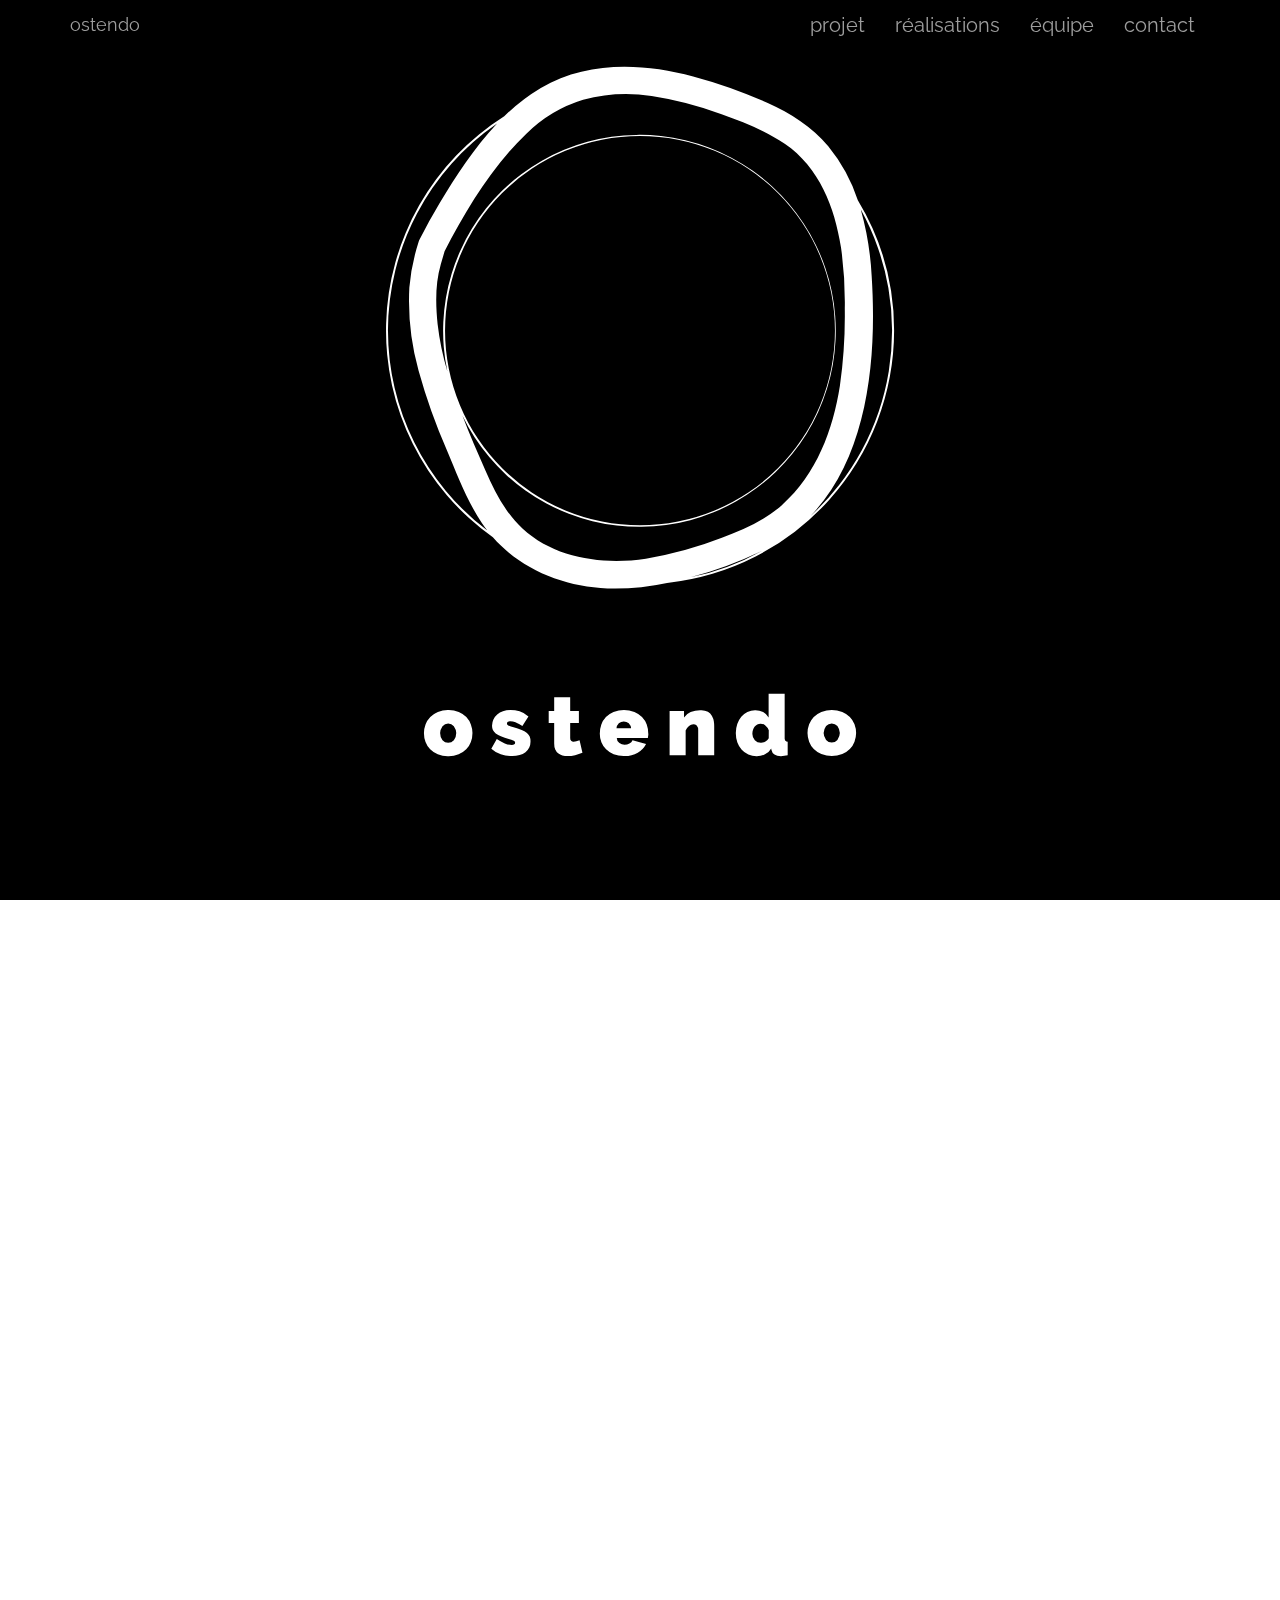
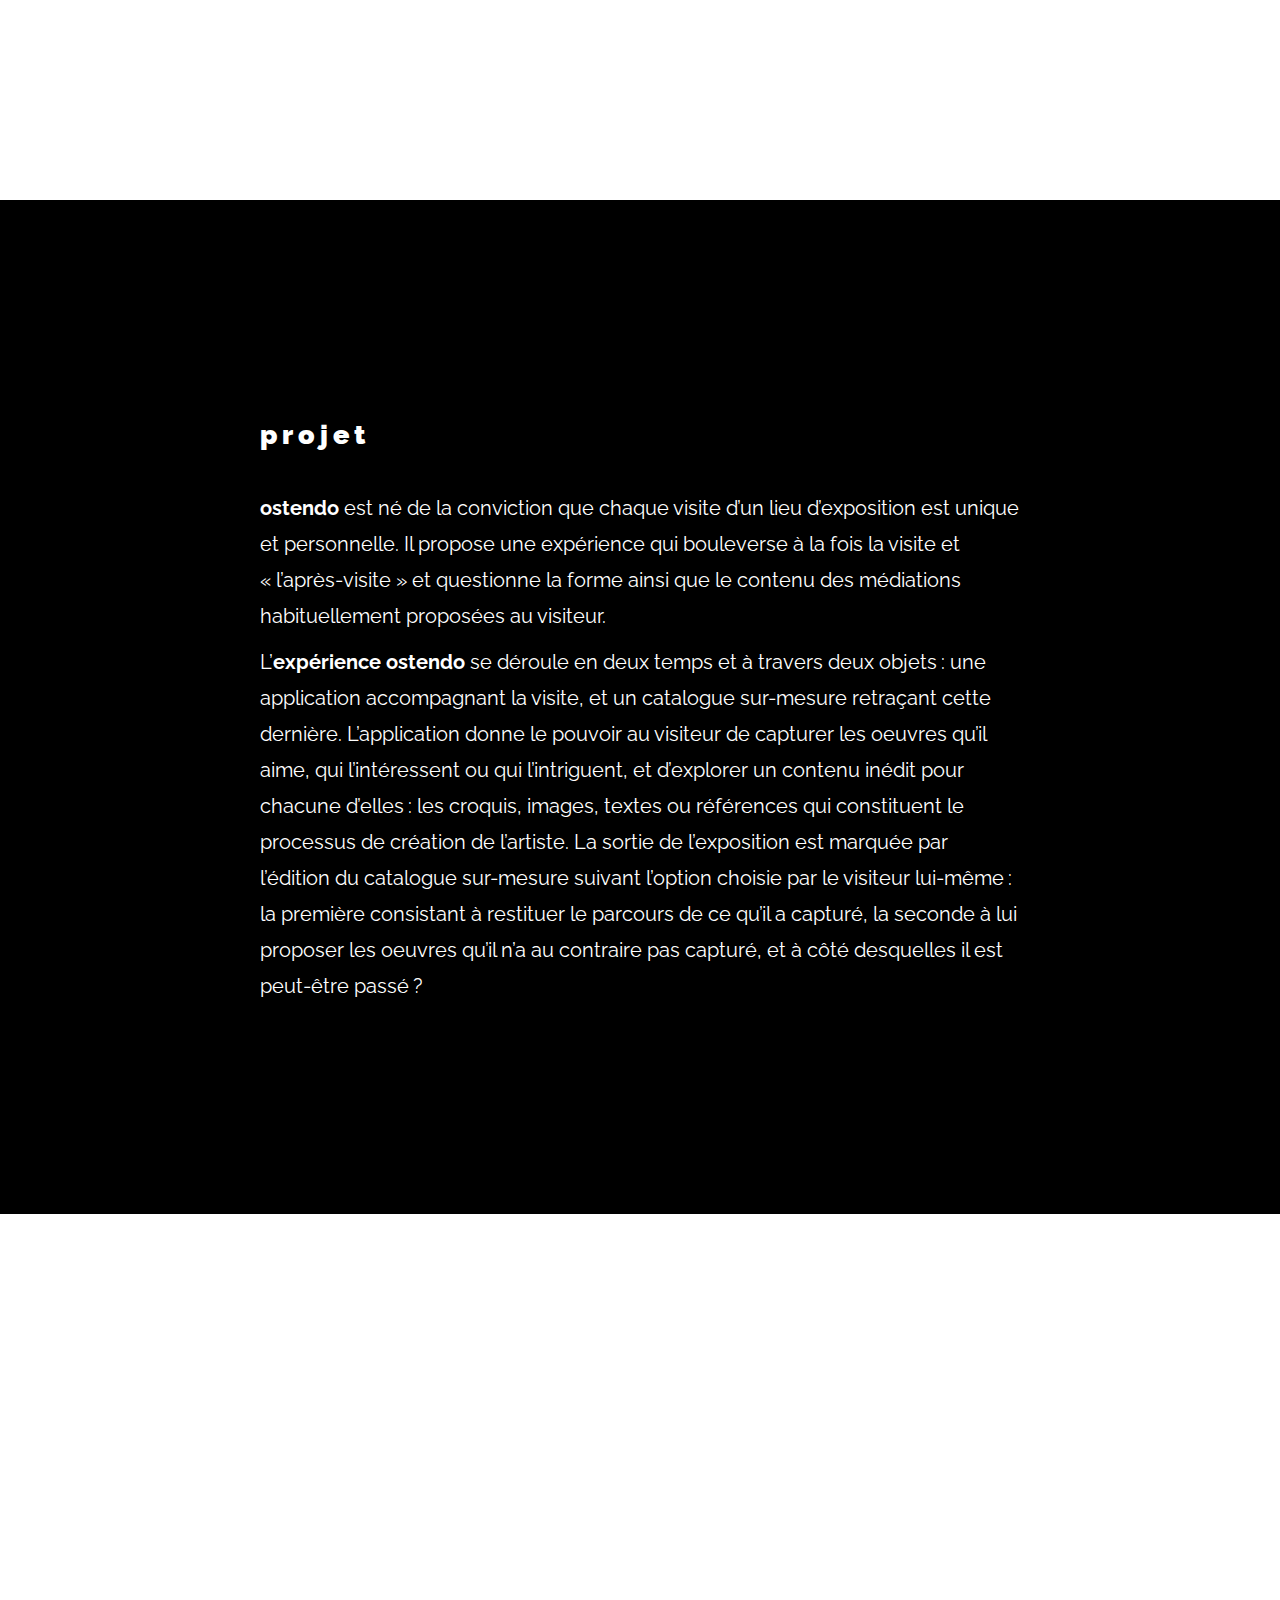
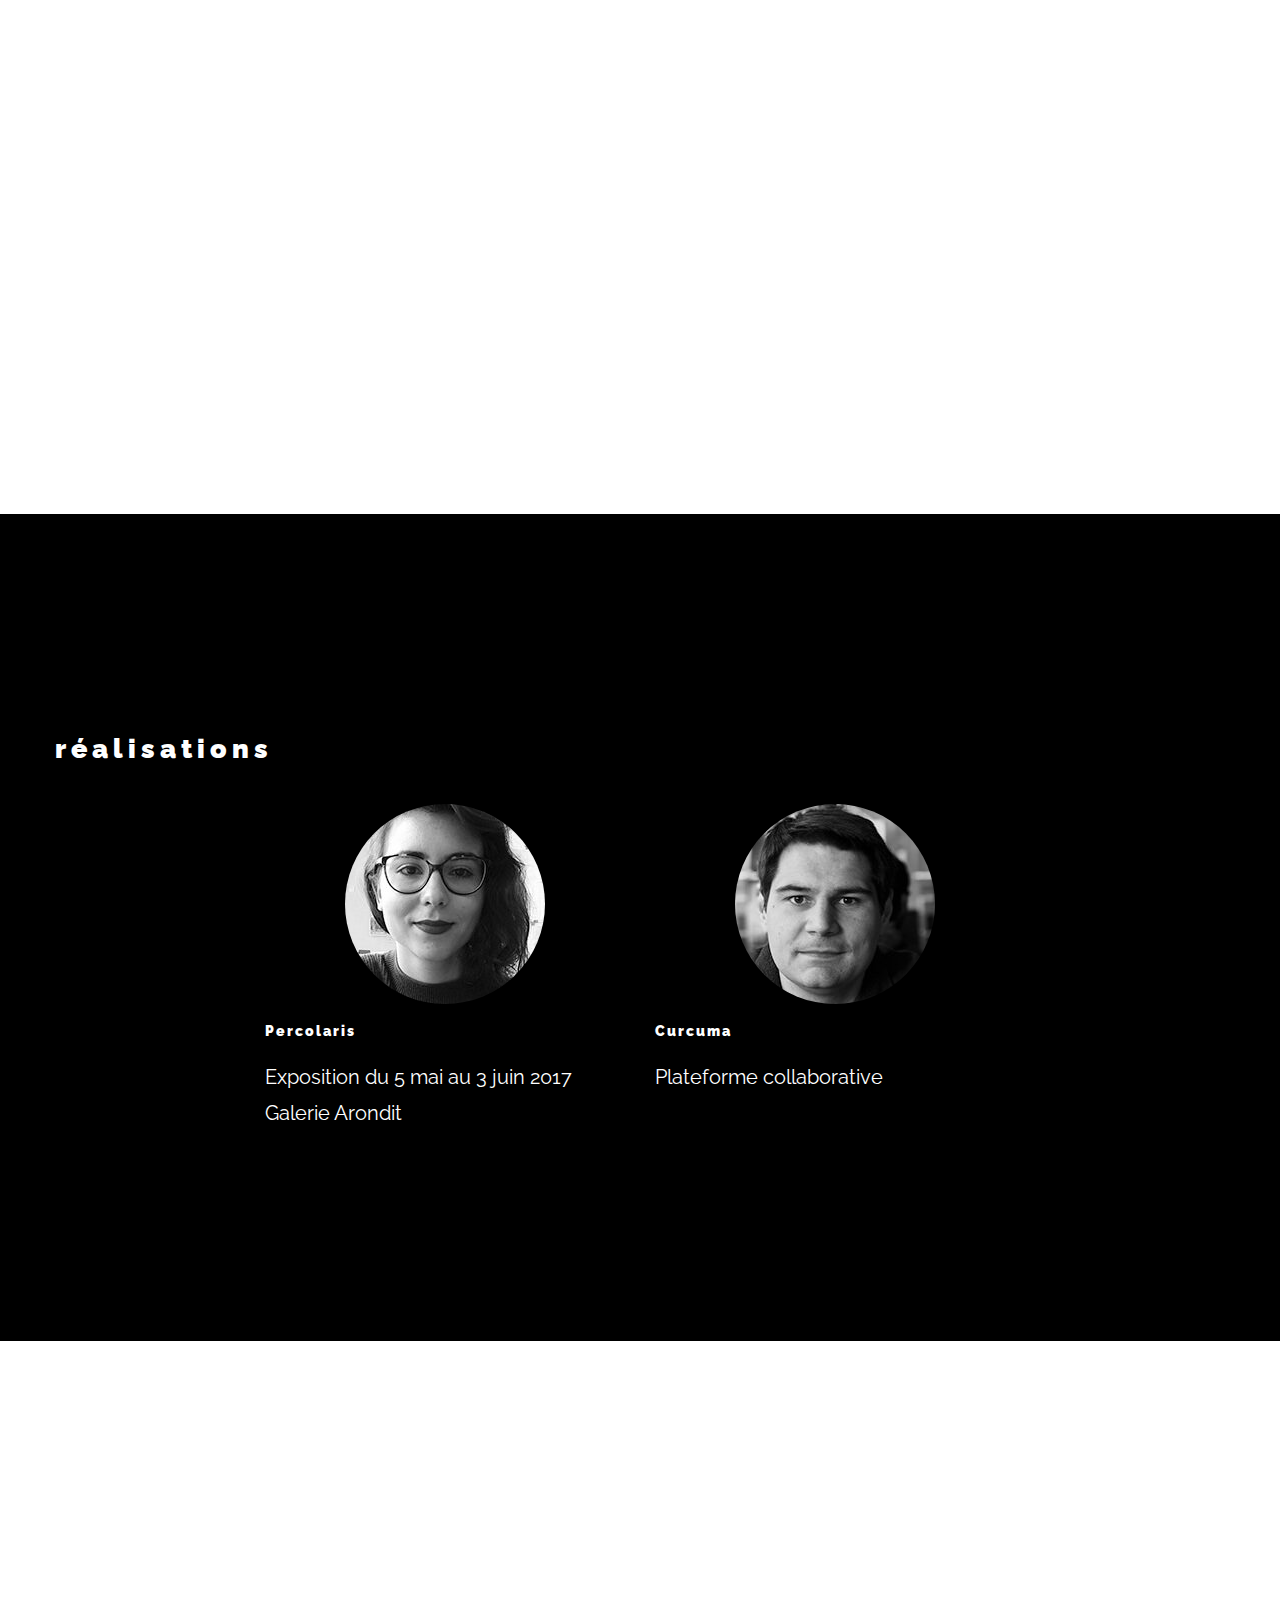
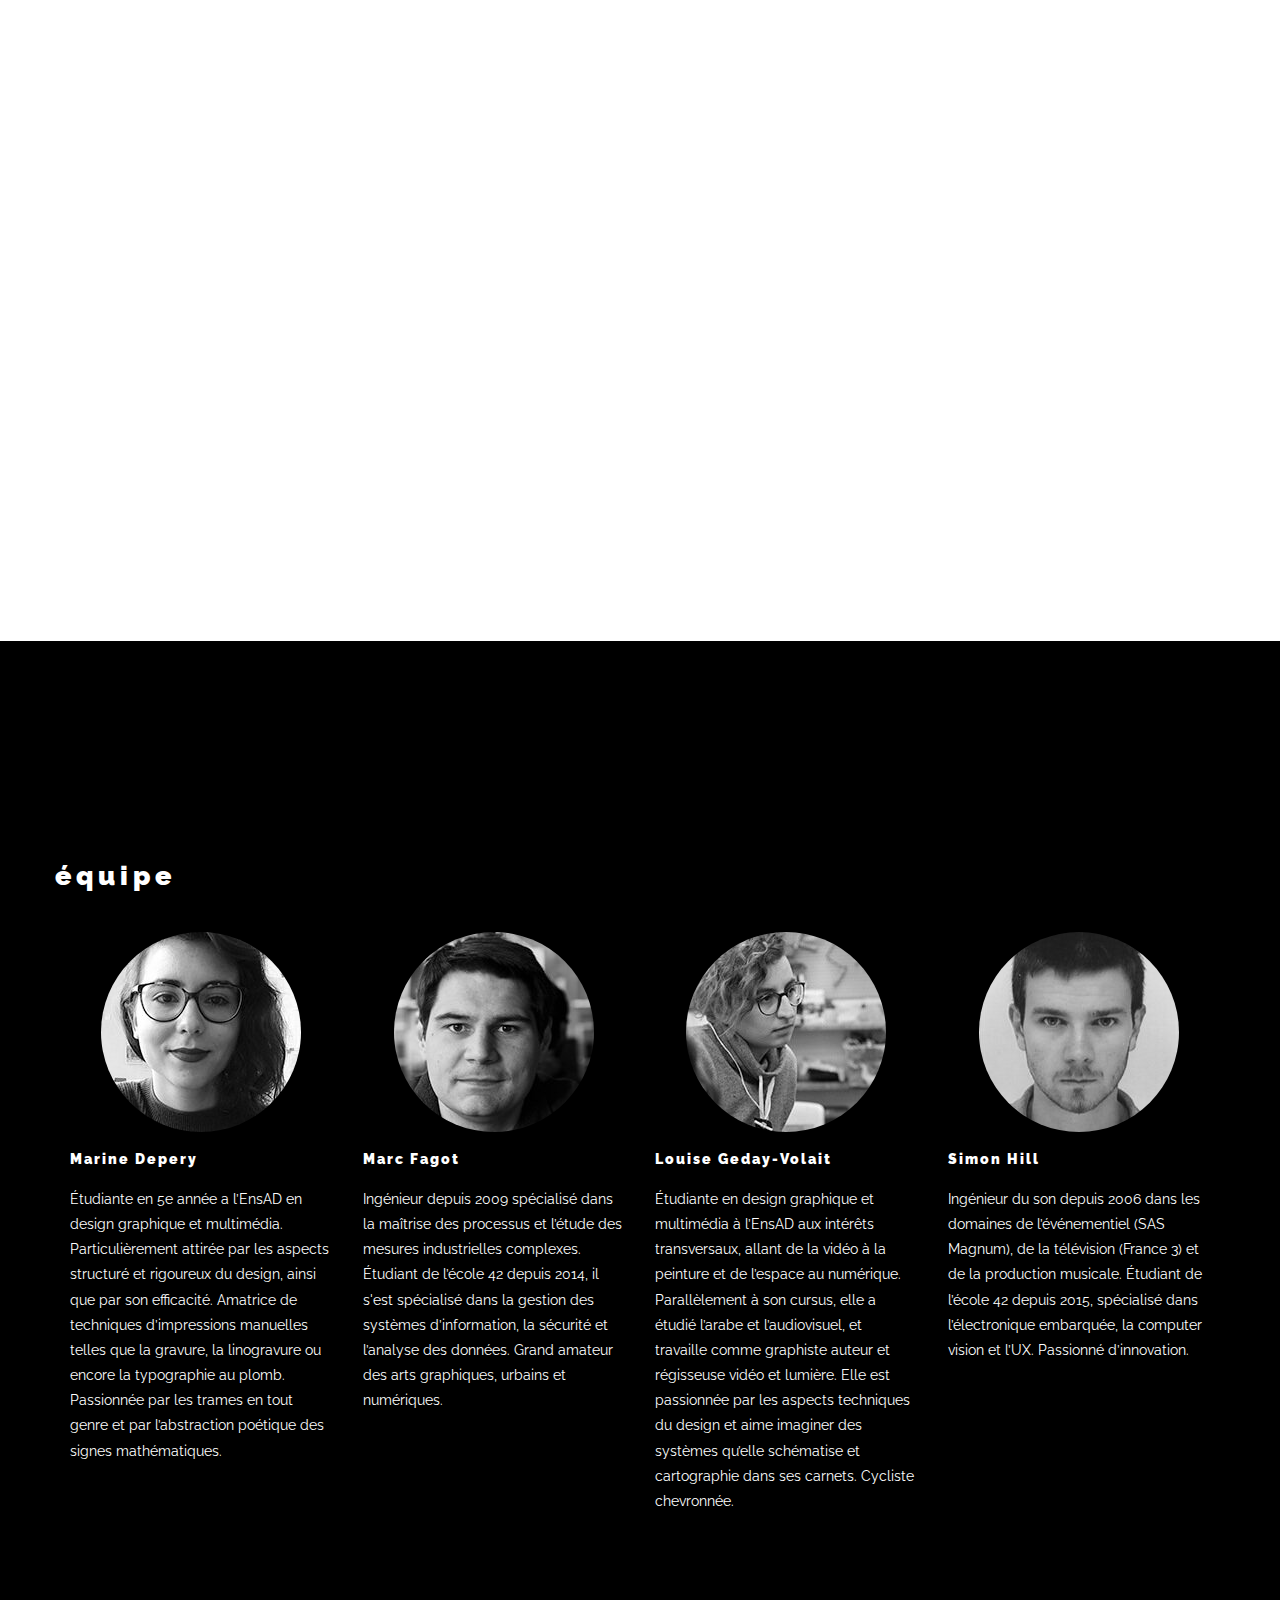
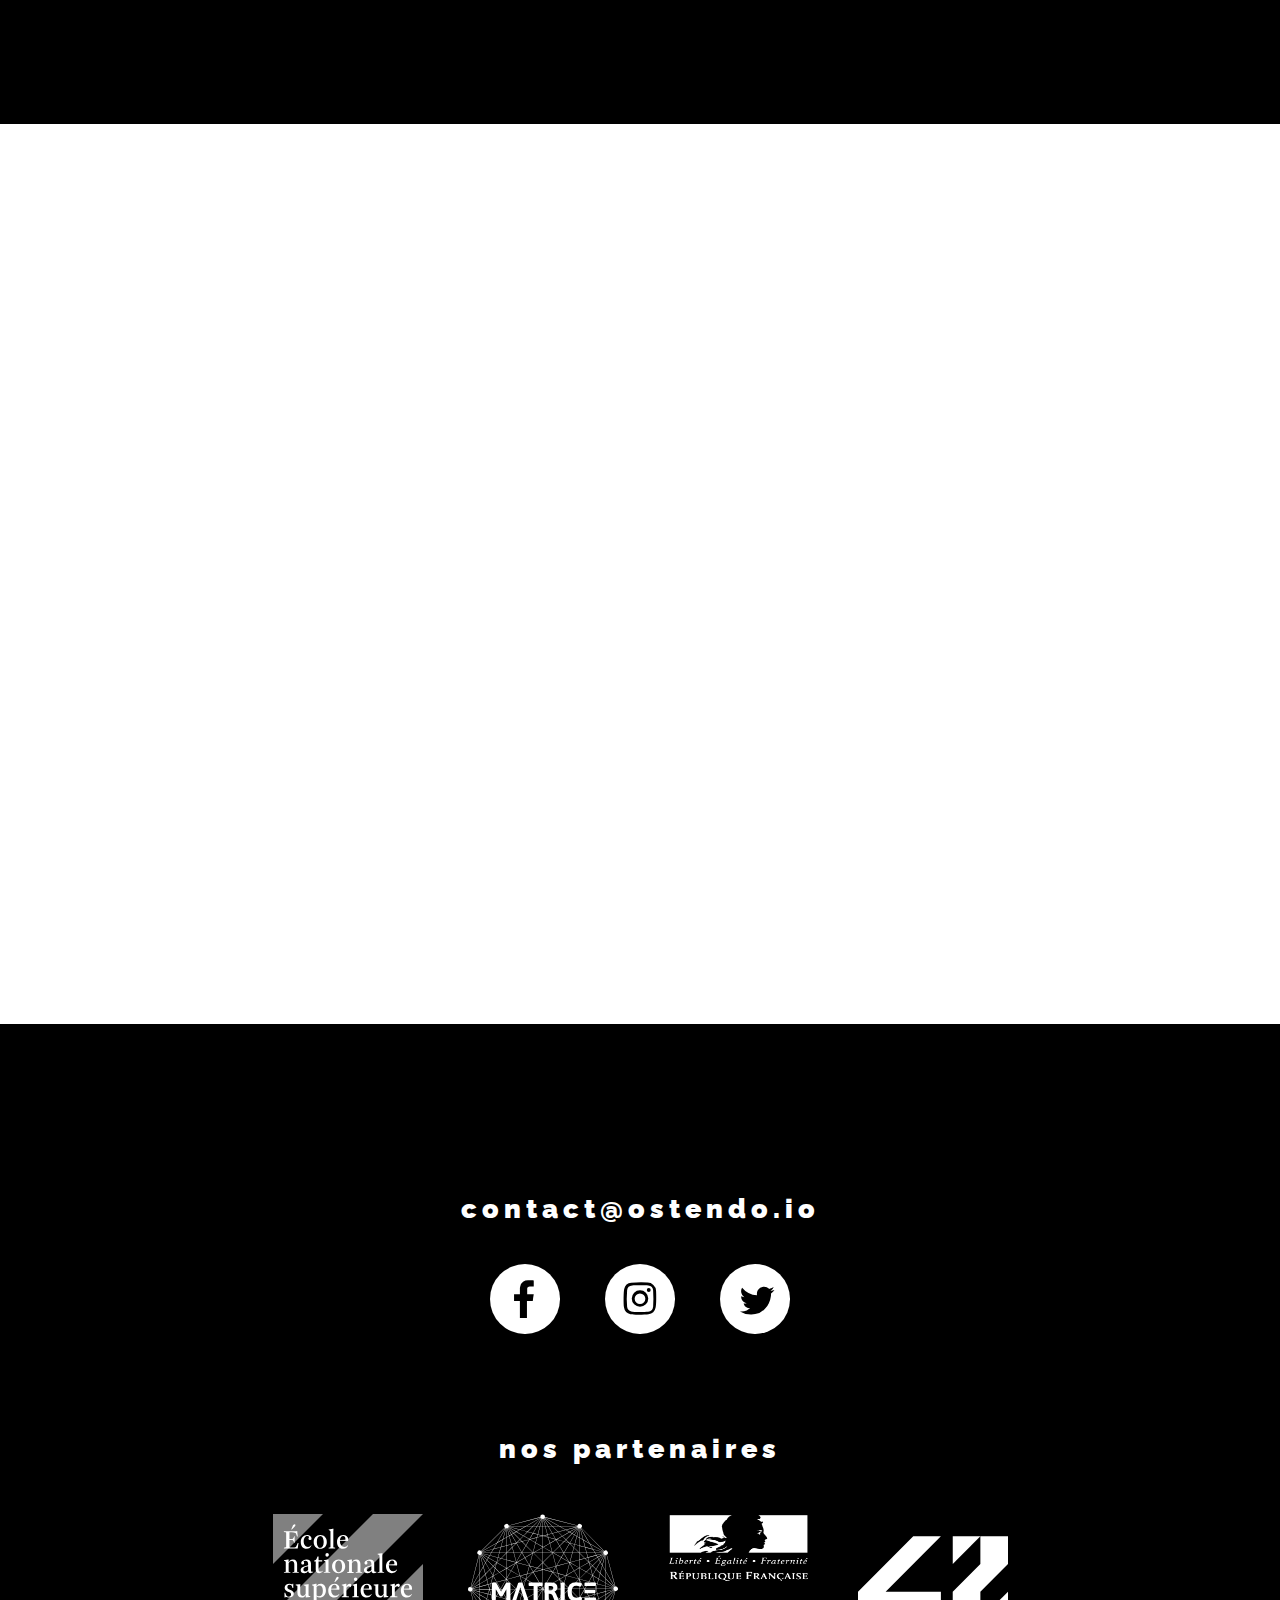
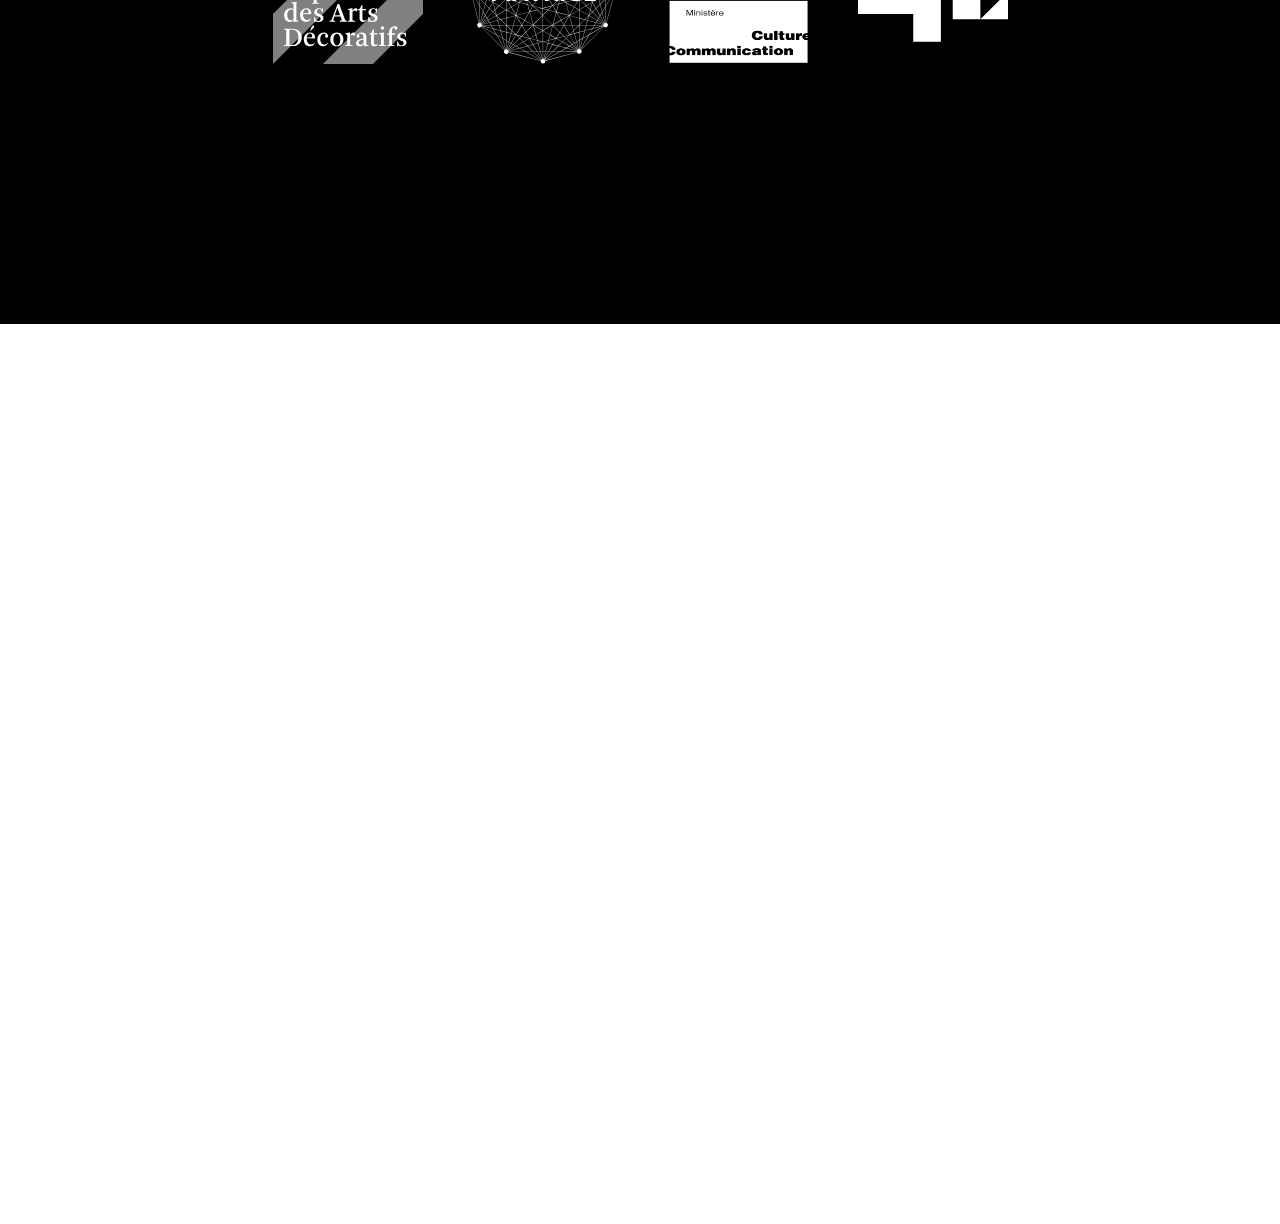
==== percolaris.html @ 38e29b29 "Edit pre percolaris" ====
<!DOCTYPE html>
<html>
<head>
  <title>Ostendo</title>
  <meta charset="utf-8">
  <meta name="viewport" content="width=device-width, initial-scale=1"> 
  <link rel="stylesheet" href="https://maxcdn.bootstrapcdn.com/bootstrap/3.3.7/css/bootstrap.min.css">
  <script src="https://ajax.googleapis.com/ajax/libs/jquery/3.2.1/jquery.min.js"></script>
  <script src="https://maxcdn.bootstrapcdn.com/bootstrap/3.3.7/js/bootstrap.min.js"></script>
  <link rel="icon" type="image/png" href="img/favicon.png" />
  <!-- Raleway Font on Google Fonts -->
  <link href="https://fonts.googleapis.com/css?family=Raleway:400,700,900" rel="stylesheet">
  <link rel="stylesheet" type="text/css" href="css/ostendo.css">
  <!-- Google Analytics -->
  <script>
    (function(i,s,o,g,r,a,m){i['GoogleAnalyticsObject']=r;i[r]=i[r]||function(){
    (i[r].q=i[r].q||[]).push(arguments)},i[r].l=1*new Date();a=s.createElement(o),
    m=s.getElementsByTagName(o)[0];a.async=1;a.src=g;m.parentNode.insertBefore(a,m)
    })(window,document,'script','https://www.google-analytics.com/analytics.js','ga');

    ga('create', 'UA-100077281-1', 'auto');
    ga('send', 'pageview');
  </script>
</head>
<body>

<nav class="navbar navbar-inverse navbar-fixed-top opaque-navbar">
  <div class="container">
    <div class="navbar-header">
      <button type="button" class="navbar-toggle" data-toggle="collapse" data-target="#navMain">
        <span class="glyphicon glyphicon-chevron-left" style="color:white;"></span>
      </button>
      <a class="navbar-brand" href="#">ostendo</a>
    </div>
    <div class="collapse navbar-collapse" id="navMain">
      <ul class="nav navbar-nav pull-right">
        <li class="active"></li>
        <li><a href="#projet">projet</a></li>
        <li><a href="#realisations">réalisations</a></li>
        <li><a href="#equipe">équipe</a></li>
        <li><a href="#contact">contact</a></li>
      </ul>
    </div>
  </div>
</nav>

<div id="logoBlock" style="color: #fff; background-color: #000;">
  <div class="container">
    <div class="center-block text-center">
      <p><img id="ostendoLogo" src="img/logo_blanc.svg" style="display:block; max-height: 700px; margin:auto; margin-top: 60px"></p>
      <p id="arrow" style="margin-top: 20vh;">apprenez en plus</p>
      <p><img src="img/bouton_fleche.svg" style="height: 50px; transform: rotate(180deg)"></p>
    </div>
  </div>
</div>

<div class="bgimg-1">
</div>

<div id="projet" style="color: #fff;background-color: #000;">
  <div class="container">
    <div class="col-md-8 col-md-offset-2" style="padding: 200px 0px 200px 0px;">
      <h2>projet</h2>
      <p><b>ostendo</b> est né de la conviction que chaque visite d’un lieu d’exposition est unique et personnelle. Il propose une expérience qui bouleverse à la fois la visite et « l’après-visite » et questionne la forme ainsi que le contenu des médiations habituellement proposées au visiteur.</p>
      <p>L’<b>expérience ostendo</b> se déroule en deux temps et à travers deux objets : une application accompagnant la visite, et un catalogue sur-mesure retraçant cette dernière. L’application donne le pouvoir au visiteur de capturer les oeuvres qu’il aime, qui l’intéressent ou qui l’intriguent, et d’explorer un contenu inédit pour chacune d’elles : les croquis, images, textes ou références qui constituent le processus de création de l’artiste. La sortie de l’exposition est marquée par l’édition du catalogue sur-mesure suivant l’option choisie par le visiteur lui-même : la première consistant à restituer le parcours de ce qu’il a capturé, la seconde à lui proposer les oeuvres qu’il n’a au contraire pas capturé, et à côté desquelles il est peut-être passé ?</p>
    </div>
  </div>
</div>

<div class="bgimg-2">
</div>

<div id="realisations" class="container-fluid" style="color: #fff; background-color: #000;">
  <div class="raw container"  style="padding: 200px 0px 200px 0px;">
    <h2>réalisations</h2>
    <div class="col-md-4 col-md-offset-2">
      <a href="percolaris.html"><img class="img-circle center-block" src="img/marine.jpg"/></a>
      <div class="description">
        <h3>Percolaris</h3>
        <p>Exposition du 5 mai au 3 juin 2017 Galerie Arondit</p>
      </div>
    </div>
    <div class="col-md-4">
      <img class="img-circle center-block" src="img/marc.jpg"/>
      <div class="description">
        <h3>Curcuma</h3>
        <p>Plateforme collaborative</p>
      </div>
    </div>
  </div>
</div>

<div class="bgimg-3">
</div>

<div id="equipe" class="container-fluid" style="color: #fff; background-color: #000;">
    <div class="raw container"  style="padding: 200px 0px 200px 0px;">
      <h2>équipe</h2>
      <div class="col-md-3">
        <img class="img-circle center-block" src="img/marine.jpg"/>
        <div class="description">
          <h3>Marine Depery</h3>
          <p class="bio">Étudiante en 5e année a l’EnsAD en design graphique et multimédia. Particulièrement attirée par les aspects structuré et rigoureux du design, ainsi que par son efficacité. Amatrice de techniques d’impressions manuelles telles que la gravure, la linogravure ou encore la typographie au plomb. Passionnée par les trames en tout genre et par l’abstraction poétique des signes mathématiques.
          </p>
        </div>
      </div>
      <div class="col-md-3">
        <img class="img-circle center-block" src="img/marc.jpg"/>
        <div class="description">
          <h3>Marc Fagot</h3>
          <p class="bio">Ingénieur depuis 2009 spécialisé dans la maîtrise des processus et l’étude des mesures industrielles complexes. Étudiant de l’école 42 depuis 2014, il s'est spécialisé dans la gestion des systèmes d’information, la sécurité et l’analyse des données. Grand amateur des arts graphiques, urbains et numériques.
          </p>
        </div>
      </div>
      <div class="col-md-3">
        <img class="img-circle center-block" src="img/louise.jpg"/>
        <div class="description">
          <h3>Louise Geday-Volait</h3>
          <p class="bio">Étudiante en design graphique et multimédia à l’EnsAD aux intérêts transversaux, allant de la vidéo à la peinture et de l’espace au numérique. Parallèlement à son cursus, elle a étudié l’arabe et l’audiovisuel, et travaille comme graphiste auteur et régisseuse vidéo et lumière. Elle est passionnée par les aspects techniques du design et aime imaginer des systèmes qu’elle schématise et cartographie dans ses carnets. Cycliste chevronnée.
          </p>
        </div>
      </div>
      <div class="col-md-3">
        <img class="img-circle center-block" src="img/simon.jpg"/>
        <div class="description">
          <h3>Simon Hill</h3>
          <p class="bio">Ingénieur du son depuis 2006 dans les domaines de l’événementiel (SAS Magnum), de la télévision (France 3) et de la production musicale. Étudiant de l’école 42 depuis 2015, spécialisé dans l’électronique embarquée, la computer vision et l’UX. Passionné d’innovation.
          </p>
        </div>
      </div>
    </div>
  </div>

<div class="bgimg-4">
</div>

<div id="contact" style="color: #fff; background-color: #000;">
  <div class="raw container">
    <div class="text-center" style="padding: 150px 0px 0px 0px;">
      <h2>
        <a style="color:#fff" href="mailto:contact@ostendo.io?Subject=Bonjour" target="_top">contact@ostendo.io</a>
      </h2>
      <p>
        <a style="color:#000" href="https://www.facebook.com/ostendo.io">
          <img class="logo-social" src="img/icon_facebook.svg"/>
        </a>
        <a style="color:#000" href="https://www.instagram.com/ostendo.io">
          <img class="logo-social" src="img/icon_insta.svg"/>
        </a>
        <a style="color:#000" href="https://twitter.com/ostendo_io">
          <img class="logo-social"" src="img/icon_twitter.svg"/>
        </a>
      </p>
      <h2 style="margin-top: 100px; margin-bottom: 50px;">nos partenaires</h2>
      <p>
        <a style="color:#000" href="http://www.ensad.fr/">
          <img class="logo-partners" src="img/logo_ensad.svg"/>
        </a>
        <a style="color:#000" href="https://matrice.io/">
          <img class="logo-partners" src="img/logo_matrice.svg"/>
        </a>
        <a style="color:#000" href="http://www.culturecommunication.gouv.fr/">
          <img class="logo-partners" src="img/logo_ministere_culture.png"/>
        </a>
        <a style="color:#000" href="http://www.42.fr/">
          <img class="logo-partners" src="img/logo_42.svg"/>
        </a>
      </p>
    </div>
  </div>
</div>

<div class="bgimg-5">
</div>

<script src="js/main.js"></script>


</body>
</html>
---- css/ostendo.css ----
body, html {
    height: 100%;
    margin: 0;
    font: 400 20px/1.8 "Raleway", sans-serif;
    color: #000;
  }

  .bgimg-1, .bgimg-2, .bgimg-3, .bgimg-4, .bgimg-5 {
    position: relative;
    /*opacity: 0.65;*/
    background-attachment: fixed;
    background-position: center;
    background-repeat: no-repeat;
    background-size: cover;
    min-height: 100%;
  }
  .bgimg-1 {
    background-image: url("../img/parallax_1.png");
  }

  .bgimg-2 {
    background-image: url("../img/parallax_2.png");
  }

  .bgimg-3 {
    background-image: url("../img/parallax_3.png");
  }

  .bgimg-4 {
    background-image: url("../img/parallax_4.png");
  }

  .bgimg-5 {
    background-image: url("../img/parallax_5.jpg");
  }

  .opaque-navbar {
      background-color: rgba(0,0,0,0); /* Transparent = rgba(0,0,0,0) / Translucent = (0,0,0,0.5)  */
      height: 60px;
      border-bottom: 0px;
      transition: background-color .5s ease 0s;
  }

  .opaque-navbar.opaque {
      background-color: black;
      height: 60px;
      transition: background-color .5s ease 0s;
  }

  ul.dropdown-menu {
      background-color: black;
  }

  .bio {
    font-family: "Raleway";
    font-size: 0.7em;
  }

  .logo-social{
    height: 70px;
    margin-left: 20px;
    margin-right: 20px;
  }

  .logo-partners {
    width: 150px;
    max-width: 30vh;
    height: 150px;
    max-height: 30vh;
    margin-left: 20px;
    margin-right: 20px;
  }

  @media (max-width: 992px) {
    .opaque-navbar {
      background-color: black;
      height: 60px;
      transition: background-color .5s ease 0s;
  }

  }
  h2 {
    letter-spacing: 5px;
    font-family: "Raleway";
    font-size: 3.0vh;
    font-weight: 900;
    color: #fff;
    margin-bottom: 1.5em;
  }

  h3 {
  letter-spacing: 2px;
  font-family: "Raleway";
  font-size: 1.5vh;
  font-weight: 900;
  color: #fff;
  margin-bottom: 1.5em;
  }

Turn off parallax scrolling for tablets and phones
  @media only screen and (max-device-width: 1024px) {
      .bgimg-1, .bgimg-2, .bgimg-3, .bgimg-4, .bgimg-5 {
          background-attachment: scroll;
      }
  }
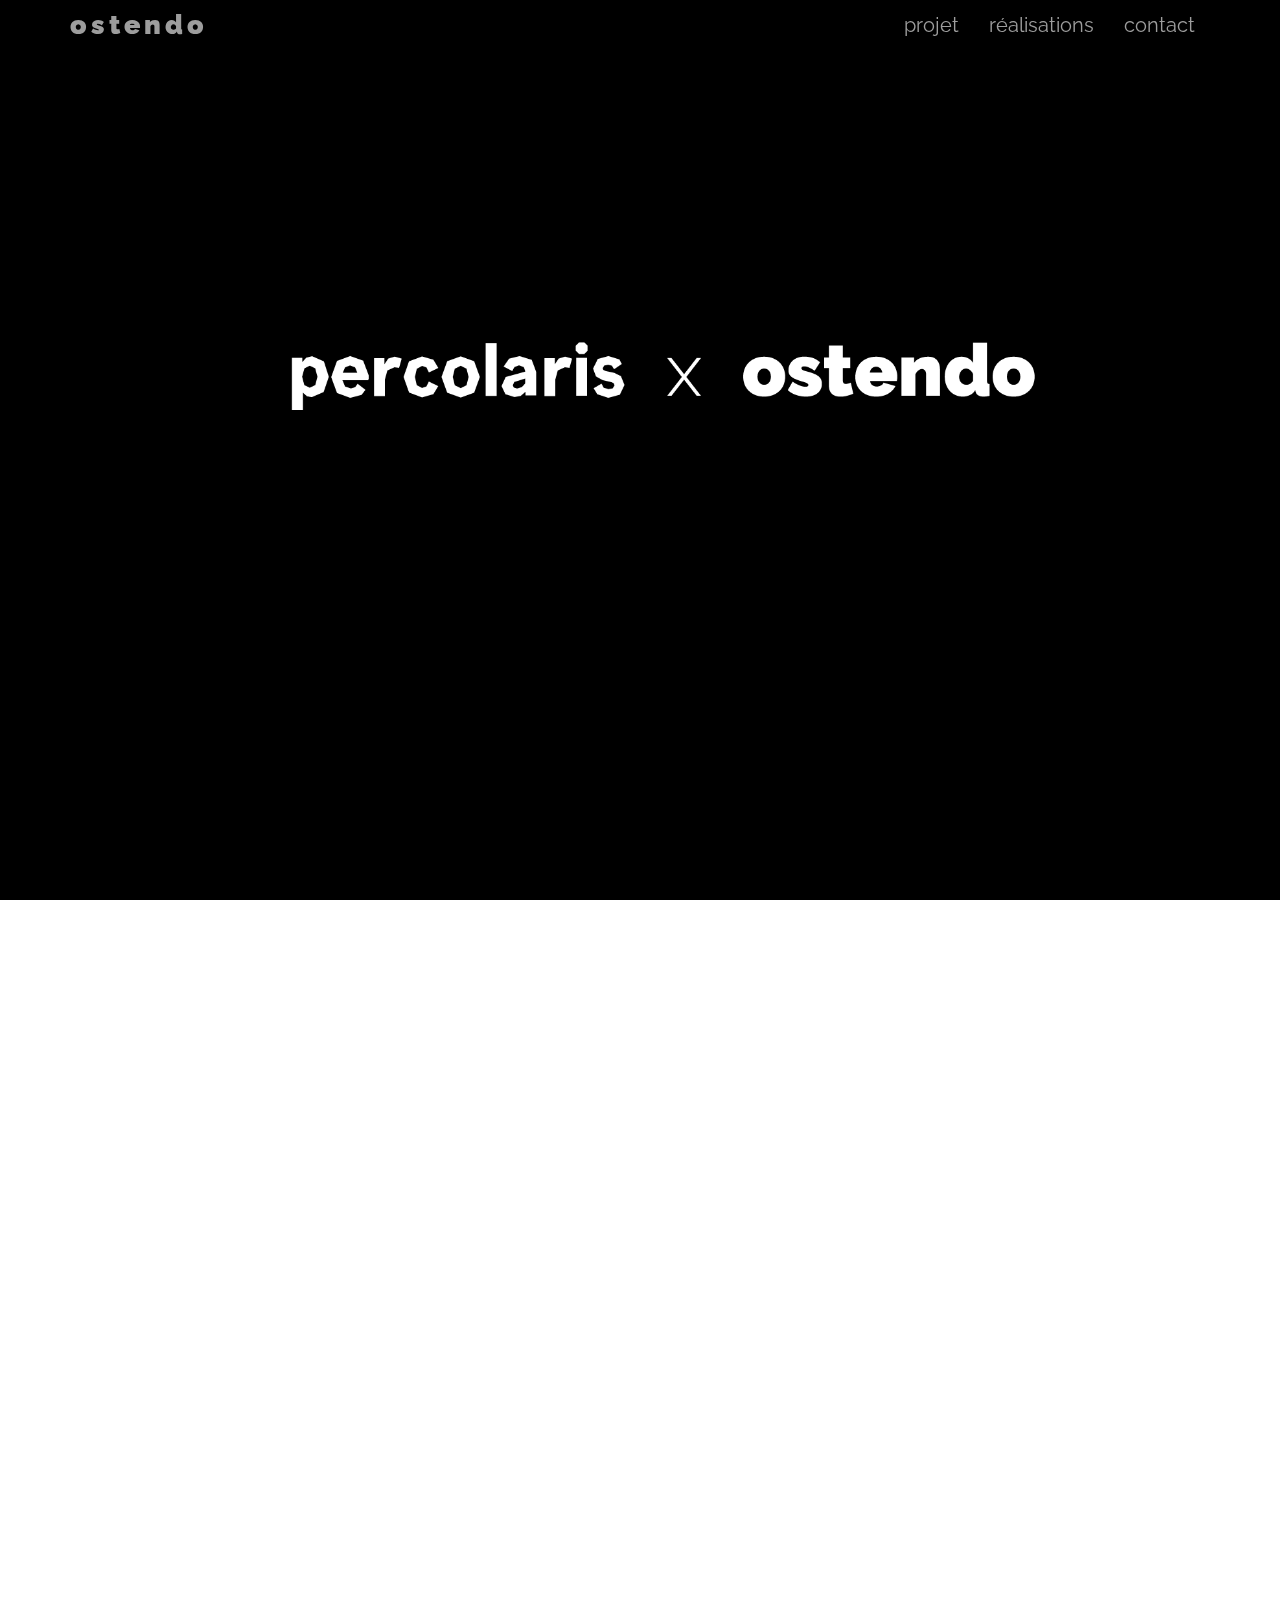
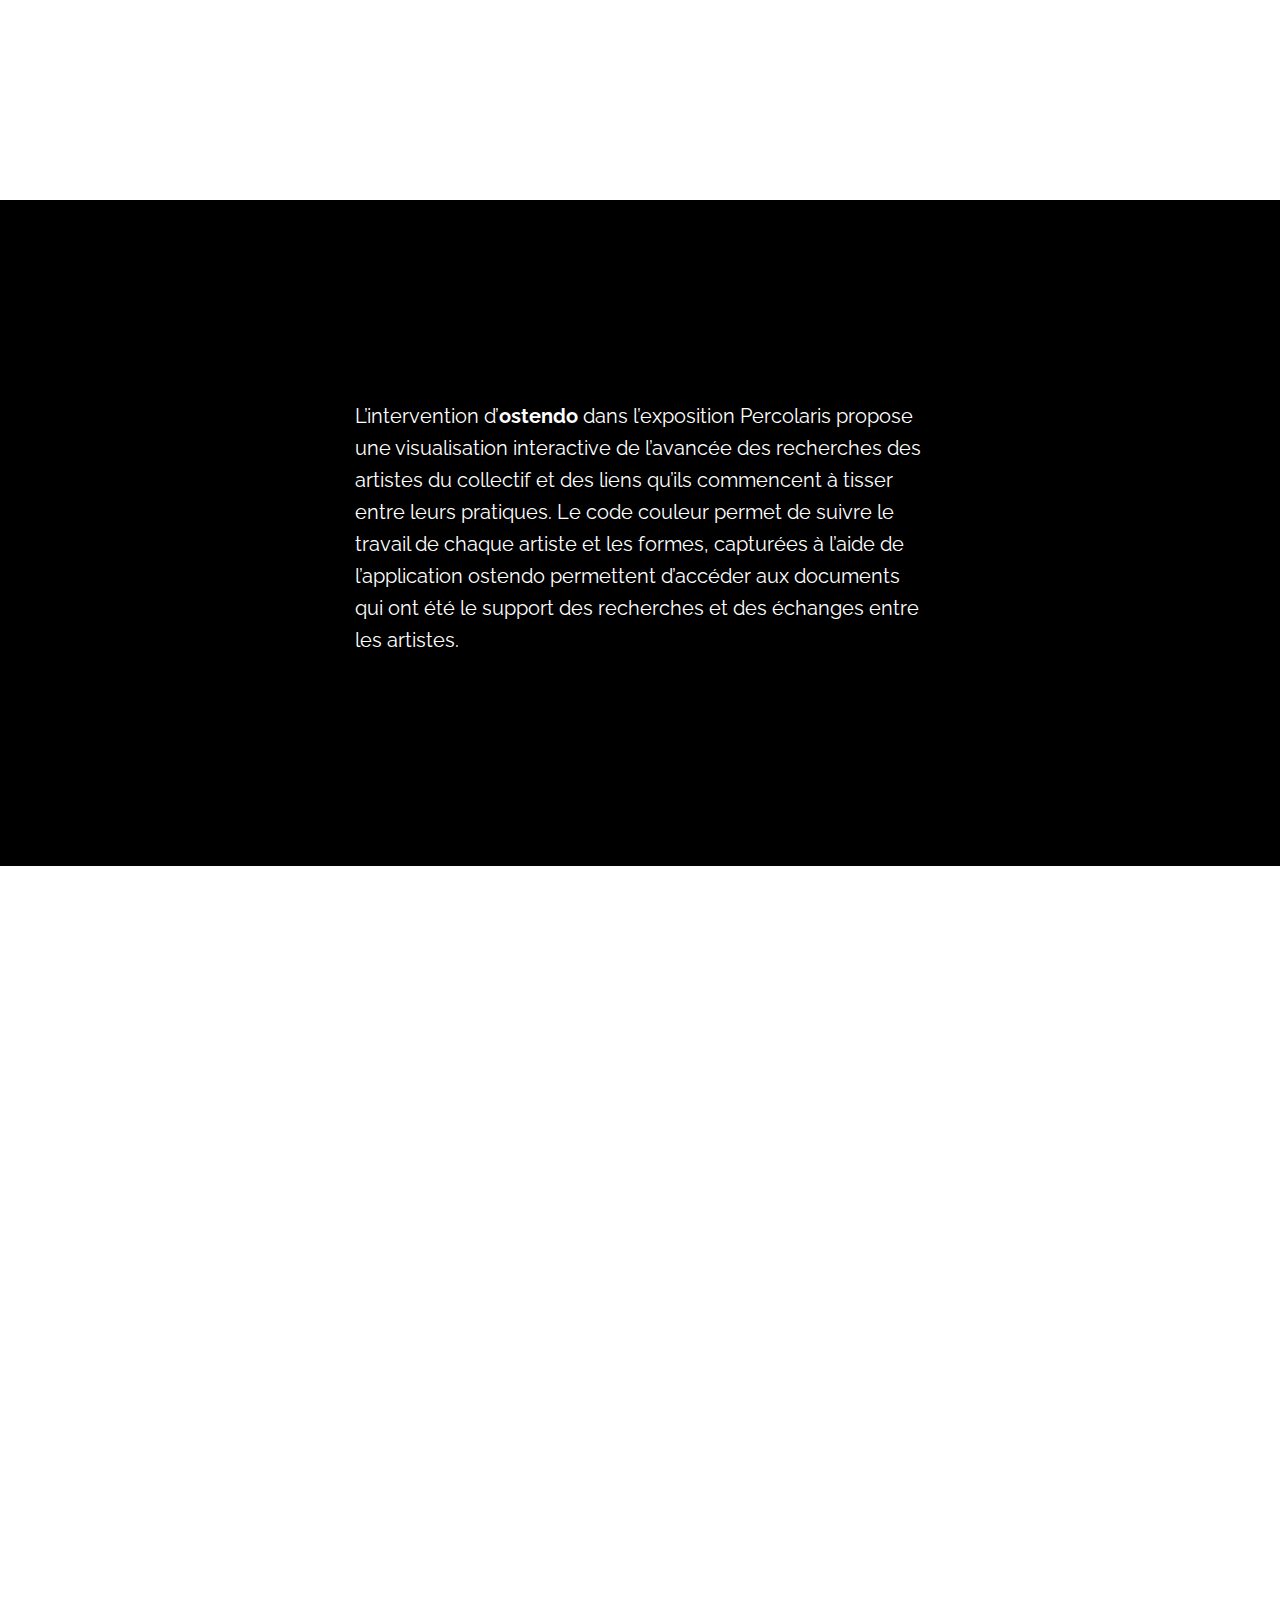
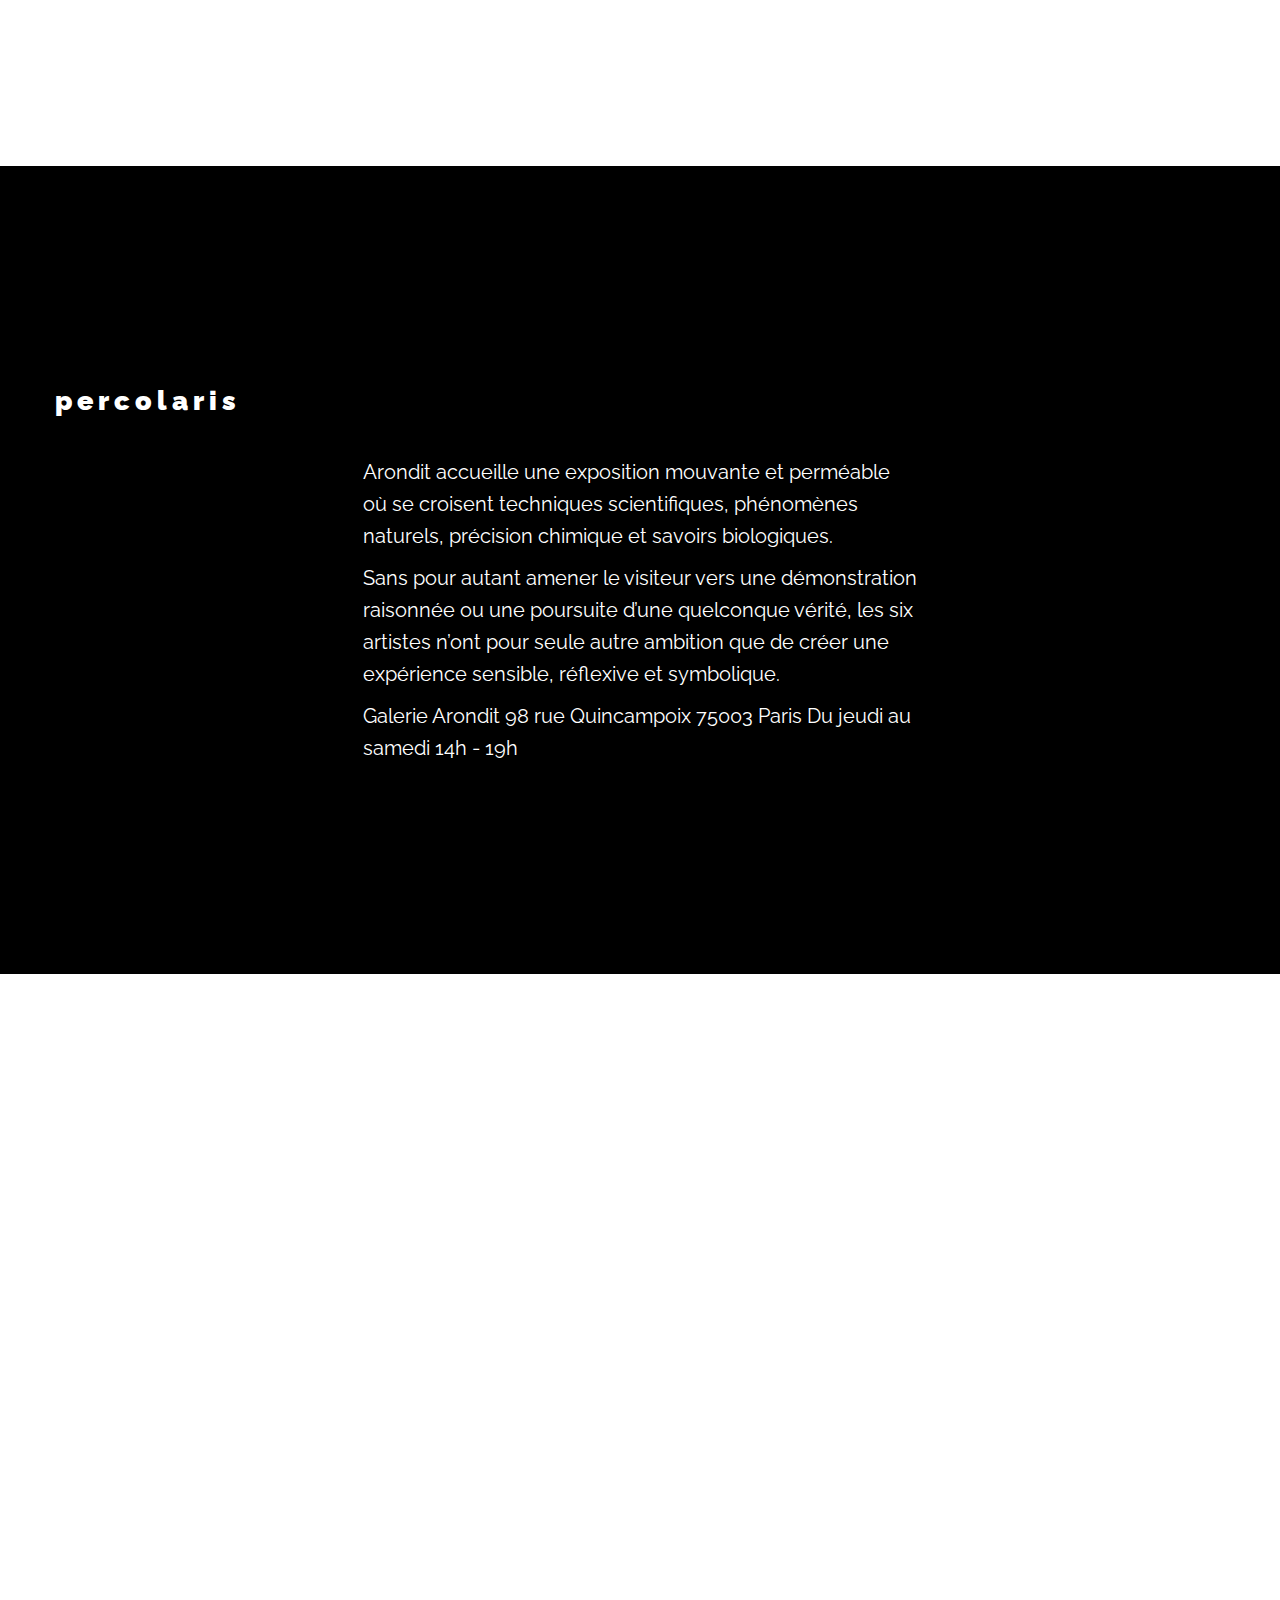
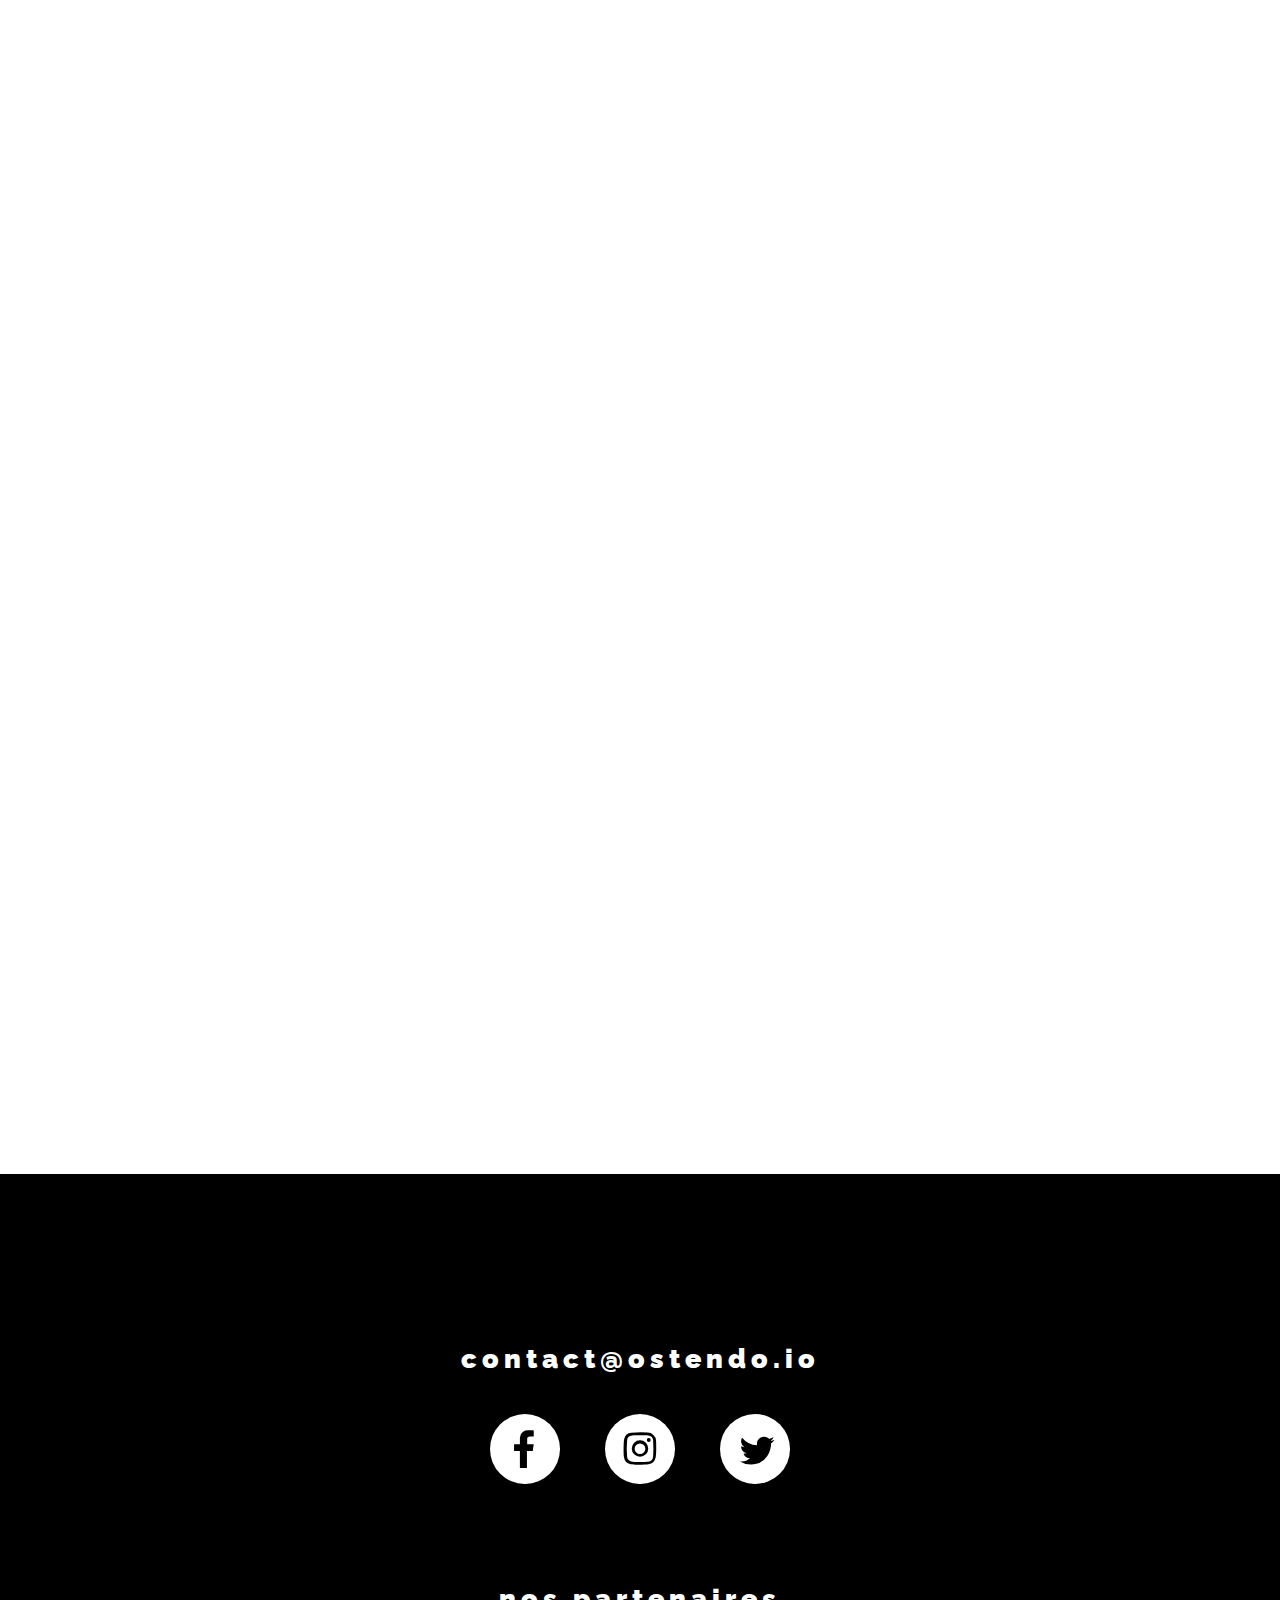
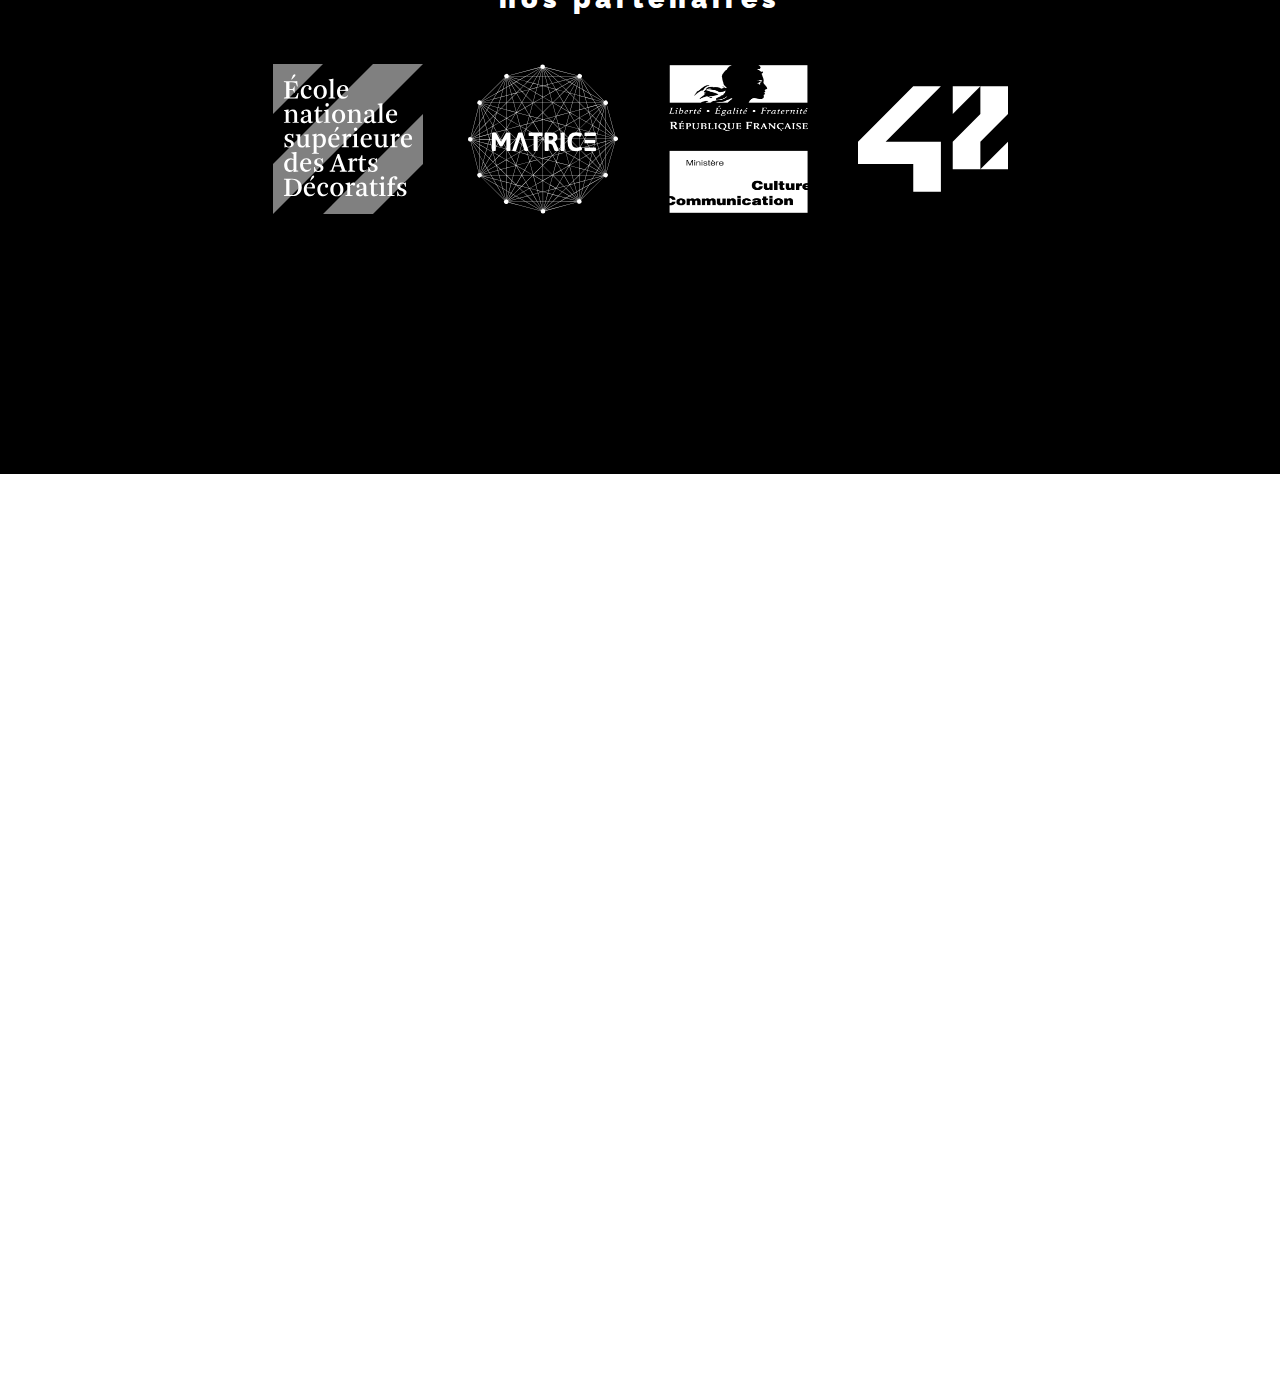
==== commit 4f2c168e: "quick update percolaris" ====
--- a/percolaris.html
+++ b/percolaris.html
@@ -31,14 +31,13 @@
       <button type="button" class="navbar-toggle" data-toggle="collapse" data-target="#navMain">
         <span class="glyphicon glyphicon-chevron-left" style="color:white;"></span>
       </button>
-      <a class="navbar-brand" href="#">ostendo</a>
+      <a class="navbar-brand" href="index.html">ostendo</a>
     </div>
     <div class="collapse navbar-collapse" id="navMain">
       <ul class="nav navbar-nav pull-right">
         <li class="active"></li>
         <li><a href="#projet">projet</a></li>
         <li><a href="#realisations">réalisations</a></li>
-        <li><a href="#equipe">équipe</a></li>
         <li><a href="#contact">contact</a></li>
       </ul>
     </div>
@@ -48,91 +47,60 @@
 <div id="logoBlock" style="color: #fff; background-color: #000;">
   <div class="container">
     <div class="center-block text-center">
-      <p><img id="ostendoLogo" src="img/logo_blanc.svg" style="display:block; max-height: 700px; margin:auto; margin-top: 60px"></p>
+      <p><img id="ostendoLogo" src="img/logo_percolaris.png" style="display:block; max-height: 700px; margin:auto; margin-top: 60px"></p>
       <p id="arrow" style="margin-top: 20vh;">apprenez en plus</p>
       <p><img src="img/bouton_fleche.svg" style="height: 50px; transform: rotate(180deg)"></p>
     </div>
   </div>
 </div>
 
-<div class="bgimg-1">
+<div class="percolaris-bgimg-1">
 </div>
 
 <div id="projet" style="color: #fff;background-color: #000;">
   <div class="container">
-    <div class="col-md-8 col-md-offset-2" style="padding: 200px 0px 200px 0px;">
-      <h2>projet</h2>
-      <p><b>ostendo</b> est né de la conviction que chaque visite d’un lieu d’exposition est unique et personnelle. Il propose une expérience qui bouleverse à la fois la visite et « l’après-visite » et questionne la forme ainsi que le contenu des médiations habituellement proposées au visiteur.</p>
-      <p>L’<b>expérience ostendo</b> se déroule en deux temps et à travers deux objets : une application accompagnant la visite, et un catalogue sur-mesure retraçant cette dernière. L’application donne le pouvoir au visiteur de capturer les oeuvres qu’il aime, qui l’intéressent ou qui l’intriguent, et d’explorer un contenu inédit pour chacune d’elles : les croquis, images, textes ou références qui constituent le processus de création de l’artiste. La sortie de l’exposition est marquée par l’édition du catalogue sur-mesure suivant l’option choisie par le visiteur lui-même : la première consistant à restituer le parcours de ce qu’il a capturé, la seconde à lui proposer les oeuvres qu’il n’a au contraire pas capturé, et à côté desquelles il est peut-être passé ?</p>
+    <div class="col-md-6 col-md-offset-3" style="padding: 200px 0px 200px 0px;">
+      <p>L’intervention d’<b>ostendo</b> dans l’exposition Percolaris propose une visualisation interactive de l’avancée des recherches des artistes du collectif et des liens qu’ils commencent à tisser entre leurs pratiques. Le code couleur permet de suivre le travail de chaque artiste et les formes, capturées à l’aide de l’application ostendo permettent d’accéder aux documents qui ont été le support des recherches et des échanges entre les artistes.</p>
     </div>
   </div>
 </div>
 
-<div class="bgimg-2">
+<div class="percolaris-bgimg-2">
 </div>
 
 <div id="realisations" class="container-fluid" style="color: #fff; background-color: #000;">
   <div class="raw container"  style="padding: 200px 0px 200px 0px;">
-    <h2>réalisations</h2>
-    <div class="col-md-4 col-md-offset-2">
-      <a href="percolaris.html"><img class="img-circle center-block" src="img/marine.jpg"/></a>
+    <h2>percolaris</h2>
+    <div class="col-md-6 col-md-offset-3">
       <div class="description">
-        <h3>Percolaris</h3>
-        <p>Exposition du 5 mai au 3 juin 2017 Galerie Arondit</p>
+        <p>
+Arondit accueille une exposition mouvante et perméable où se croisent techniques scientifiques, phénomènes naturels, précision chimique et savoirs biologiques.</p>
+
+<p>Sans pour autant amener le visiteur
+vers une démonstration raisonnée ou une poursuite d’une quelconque vérité, les six artistes n’ont pour seule autre ambition que de créer une expérience sensible, réflexive et symbolique.</p>
+
+<p>Galerie Arondit
+98 rue Quincampoix
+75003 Paris
+Du jeudi au samedi
+14h - 19h</p>
       </div>
     </div>
-    <div class="col-md-4">
+    <!-- <div class="col-md-4">
       <img class="img-circle center-block" src="img/marc.jpg"/>
       <div class="description">
         <h3>Curcuma</h3>
         <p>Plateforme collaborative</p>
       </div>
-    </div>
+    </div> --> 
   </div>
 </div>
 
-<div class="bgimg-3">
+<div class="percolaris-bgimg-3">
 </div>
 
-<div id="equipe" class="container-fluid" style="color: #fff; background-color: #000;">
-    <div class="raw container"  style="padding: 200px 0px 200px 0px;">
-      <h2>équipe</h2>
-      <div class="col-md-3">
-        <img class="img-circle center-block" src="img/marine.jpg"/>
-        <div class="description">
-          <h3>Marine Depery</h3>
-          <p class="bio">Étudiante en 5e année a l’EnsAD en design graphique et multimédia. Particulièrement attirée par les aspects structuré et rigoureux du design, ainsi que par son efficacité. Amatrice de techniques d’impressions manuelles telles que la gravure, la linogravure ou encore la typographie au plomb. Passionnée par les trames en tout genre et par l’abstraction poétique des signes mathématiques.
-          </p>
-        </div>
-      </div>
-      <div class="col-md-3">
-        <img class="img-circle center-block" src="img/marc.jpg"/>
-        <div class="description">
-          <h3>Marc Fagot</h3>
-          <p class="bio">Ingénieur depuis 2009 spécialisé dans la maîtrise des processus et l’étude des mesures industrielles complexes. Étudiant de l’école 42 depuis 2014, il s'est spécialisé dans la gestion des systèmes d’information, la sécurité et l’analyse des données. Grand amateur des arts graphiques, urbains et numériques.
-          </p>
-        </div>
-      </div>
-      <div class="col-md-3">
-        <img class="img-circle center-block" src="img/louise.jpg"/>
-        <div class="description">
-          <h3>Louise Geday-Volait</h3>
-          <p class="bio">Étudiante en design graphique et multimédia à l’EnsAD aux intérêts transversaux, allant de la vidéo à la peinture et de l’espace au numérique. Parallèlement à son cursus, elle a étudié l’arabe et l’audiovisuel, et travaille comme graphiste auteur et régisseuse vidéo et lumière. Elle est passionnée par les aspects techniques du design et aime imaginer des systèmes qu’elle schématise et cartographie dans ses carnets. Cycliste chevronnée.
-          </p>
-        </div>
-      </div>
-      <div class="col-md-3">
-        <img class="img-circle center-block" src="img/simon.jpg"/>
-        <div class="description">
-          <h3>Simon Hill</h3>
-          <p class="bio">Ingénieur du son depuis 2006 dans les domaines de l’événementiel (SAS Magnum), de la télévision (France 3) et de la production musicale. Étudiant de l’école 42 depuis 2015, spécialisé dans l’électronique embarquée, la computer vision et l’UX. Passionné d’innovation.
-          </p>
-        </div>
-      </div>
-    </div>
-  </div>
 
-<div class="bgimg-4">
+<div class="percolaris-bgimg-4">
 </div>
 
 <div id="contact" style="color: #fff; background-color: #000;">
@@ -171,7 +139,7 @@
   </div>
 </div>
 
-<div class="bgimg-5">
+<div class="percolaris-bgimg-5">
 </div>
 
 <script src="js/main.js"></script>
--- a/css/ostendo.css
+++ b/css/ostendo.css
@@ -1,11 +1,11 @@
   body, html {
     height: 100%;
     margin: 0;
-    font: 400 20px/1.8 "Raleway", sans-serif;
+    font: 400 20px/1.6 "Raleway", sans-serif;
     color: #000;
   }
 
-  .bgimg-1, .bgimg-2, .bgimg-3, .bgimg-4, .bgimg-5 {
+  .bgimg-1, .bgimg-2, .bgimg-3, .bgimg-4, .bgimg-5, .percolaris-bgimg-1, .percolaris-bgimg-2, .percolaris-bgimg-3, .percolaris-bgimg-4, .percolaris-bgimg-5 {
     position: relative;
     /*opacity: 0.65;*/
     background-attachment: fixed;
@@ -15,23 +15,43 @@
     min-height: 100%;
   }
   .bgimg-1 {
-    background-image: url("../img/parallax_1.png");
+    background-image: url("../img/1.jpg");
   }
 
   .bgimg-2 {
-    background-image: url("../img/parallax_2.png");
+    background-image: url("../img/2.jpg");
   }
 
   .bgimg-3 {
-    background-image: url("../img/parallax_3.png");
+    background-image: url("../img/3.jpg");
   }
 
   .bgimg-4 {
-    background-image: url("../img/parallax_4.png");
+    background-image: url("../img/4.jpg");
   }
 
   .bgimg-5 {
-    background-image: url("../img/parallax_5.jpg");
+    background-image: url("../img/1.jpg");
+  }
+
+  .percolaris-bgimg-1 {
+    background-image: url("../img/OO_percolaris_sem_0.jpg");
+  }
+
+  .percolaris-bgimg-2 {
+    background-image: url("../img/OO_percolaris_sem_1.jpg");
+  }
+
+  .percolaris-bgimg-3 {
+    background-image: url("../img/OO_percolaris_sem_2.jpg");
+  }
+
+  .percolaris-bgimg-4 {
+    background-image: url("../img/OO_percolaris_sem_3.jpg");
+  }
+
+  .percolaris-bgimg-5 {
+    background-image: url("../img/OO_percolaris_sem_4.jpg");
   }
 
   .opaque-navbar {
@@ -54,6 +74,7 @@
   .bio {
     font-family: "Raleway";
     font-size: 0.7em;
+    line-height: 1.7em;
   }
 
   .logo-social{
@@ -91,11 +112,22 @@
   h3 {
   letter-spacing: 2px;
   font-family: "Raleway";
-  font-size: 1.5vh;
-  font-weight: 900;
+  font-size: 2.5vh;
+  font-weight: 700;
   color: #fff;
   margin-bottom: 1.5em;
   }
+
+.navbar-brand{
+  letter-spacing: 4px;
+    font-family: "Raleway";
+    font-size: 3vh;
+    font-weight: 900;
+    color: #fff;
+    margin-bottom: 1.5em;
+}
+
+
 
 Turn off parallax scrolling for tablets and phones
   @media only screen and (max-device-width: 1024px) {
